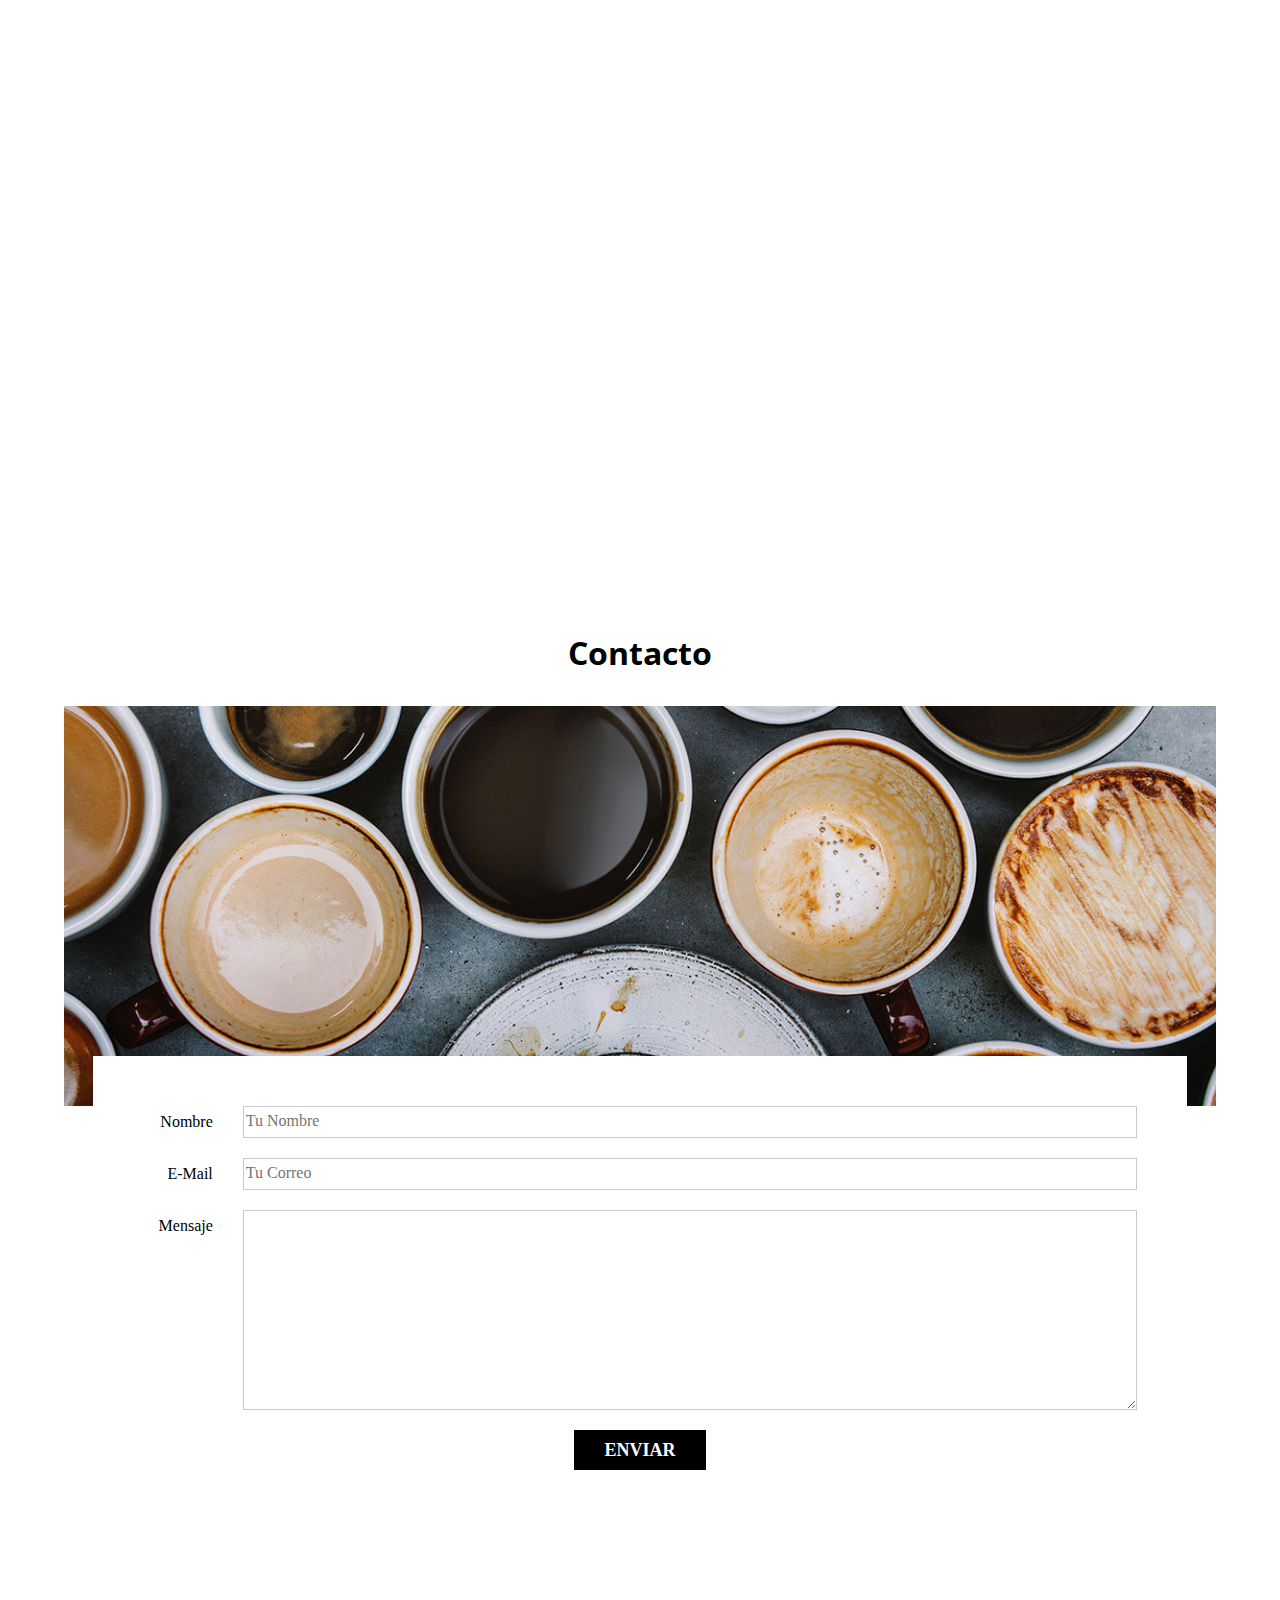
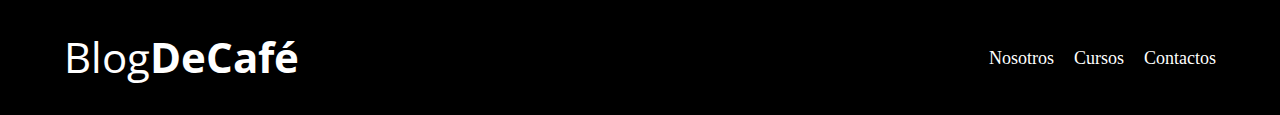
==== html/contacto.html @ 38d92cc7 "update" ====
<!DOCTYPE html>
<html lang="es">
<head>
    <meta charset="UTF-8">
    <meta name="viewport" content="width=device-width, initial-scale=1.0">

    <link rel="preload" href="../css/normalize.css" as="style">
    <link rel="stylesheet" href="../css/normalize.css">

    <link href="https://fonts.googleapis.com/css2?family=Open+Sans&family=PT+Sans:wght@400;700&display=swap" rel="stylesheet">

    <link rel="preload" href="../css/style.css" as="style">
    <link rel="stylesheet" href="../css/style.css">

    <title>Cursos</title>
</head>

<body>

    <header class="header">

        <div class="contenedor">
            <div class="barra">
                <a class="logo" href="../index.html">
                    <h1 class="logo__nombre no-margin centrar-texto">Blog<span class="logo__bold">DeCafé</span></h1>
                </a>

                <nav class="navegacion">
                    <a href="/html/nosotros.html" class="navegacion__enlace">Nosotros</a>
                    <a href="/html/cursos.html" class="navegacion__enlace">Cursos</a>
                    <a href="/html/contacto.html" class="navegacion__enlace">Contactos</a>
                </nav >
            </div>
        </div>

        <div class="header__texto">
            <h2 class="no-margin">Blog de café con concejos y cursos</h2>
            <p class="no-margin"> Aprende de los expertos con las mejores recetas y concejos </p>

        </div>
    </header>

    <div class="contenedor">
        <h3 class="centrar-texto">Contacto</h3>

        <div class="contacto-bg"></div>
            <form class="formulario">
                <div class="campo">
                    <label class="campo__label" for="nombre">Nombre</label>
                    <input class="campo__field" type="text" 
                           placeholder="Tu Nombre" 
                           id="nombre">
                </div>
                <div class="campo">
                    <label class="campo__label" for="email">E-Mail</label>
                    <input class="campo__field" 
                           type="email" 
                           placeholder="Tu Correo" 
                           id="email">
                </div>
                <div class="campo">
                    <label class="campo__label" for="mensaje">Mensaje</label>
                    <Textarea class="campo__field campo__field--area" 
                              id="mensaje"></Textarea>
                </div>
                <div class="campo contacto__bt">
                    <input 
                        type="submit" 
                        value="Enviar" 
                        class="boton boton-primario">
                </div>
            </form>


        

    </div>

    <footer class="footer">
        <div class="contenedor">
            <div class="barra">
                <a class="logo" href="../index.html">
                    <h1 class="logo__nombre no-margin centrar-texto">Blog<span class="logo__bold">DeCafé</span></h1>
                </a>

                <nav class="navegacion">
                    <a href="/html/nosotros.html" class="navegacion__enlace">Nosotros</a>
                    <a href="/html/cursos.html" class="navegacion__enlace">Cursos</a>
                    <a href="/html/contacto.html" class="navegacion__enlace">Contactos</a>
                </nav >
            </div>
        </div>
    </footer>


    
</body>
</html>
---- css/style.css ----
/*CONFIGURACION POR DEFECTO*/
:root{
    --blanco:#FFFFFF;
    --negro:#000000;
    --gris:#2929293f;
    --color1:#784D3C;
    
    --fuenteEncabezado: 'Open Sans', sans-serif;
    --fuenteParrafos: 'PT Sans' sans-serif;
}

html{
    box-sizing: border-box;
    font-size: 62.5%; /*1 REM = 10P X*/
}

*, *:before, *:after{
    box-sizing: inherit;
}

body{
    font-family: var(--fuenteParrafos);
    font-size: 1.6rem;
    line-height: 2;
}

/*CONFIGURACIONES GLOBALES */
.contenedor{
    /* max-width: 120rem;
    width: 90%; */
    width: min(90%, 120rem);

    margin: 0 auto;
}

a{
    text-decoration: none;
}

h1, h2, h3, h4{
    font-family: var(--fuenteEncabezado);
    line-height: 1.3;
}

h1{
    font-size: 4.2rem;
}

h2{
    font-size: 4rem;
}

h3{
    font-size: 3.2rem;
}

h4{
    font-size: 2.8rem;
}

img{
    max-width: 100%;
}

/* UTILIDADES */
.no-margin{
    margin: 0;
}

.no-padding{
    padding: 0;
}

.centrar-texto{
    text-align: center;
}

/*ENCABEZADO*/

/* DEBE TENER EL MODERNIZE PARA VER COMPATIBILIDAD */
.webp .header{ /*SI ES COMPATIBLE CON WEBP*/
    background-image: url(../img/banner.webp);  
}

.no-webp .header{/*NO ES COMPATIBLE CON WEBP*/
    background-image: url(../img/banner.jpg);  
}

.header{
    height: 60rem;
    background-size: cover;
    background-repeat: no-repeat;
    background-position: center center;
}

.header__texto{
    text-align: center;
    color: var(--blanco);
    margin-top: 5rem;
}

@media (min-width:768px){
    .header__texto{
        margin-top: 15rem;
    }
}

.barra{
padding-top: 3rem;
}

@media (min-width:768px){
    .barra{
       display: flex;
        justify-content: space-between;
        align-items: center;
    }
}

.logo{
    color: var(--blanco);
}
.logo__nombre{
    font-weight: 400;
}

.logo__bold{
    font-weight: 700;
}

@media (min-width:768px){
    .navegacion{
       display: flex;
       gap: 2rem;
    }
}

.navegacion__enlace{
    display: block;
    text-align: center;
    font-size: 1.8rem;
    color: var(--blanco);
}

@media (min-width:768px){
    .contenido-principal{
       display: grid;
       grid-template-columns: 2fr 1fr;
       column-gap: 4rem;
    }
}

.entrada{
    border-bottom: 2px solid var(--gris);
    margin-bottom: 2rem;
}

.entrada:last-of-type{  /* ELIMINA LO ULTIMO - LINEA */
    border: none;
    margin-bottom: 0;
}

.boton{
    display: block;
    font-family: var(--fuenteParrafos);
    color: var(--blanco);
    text-align: center;
    padding: 1rem 3rem;
    font-size: 1.8rem;
    text-transform: uppercase;
    font-weight: 700;
    margin-bottom: 2rem;
    border: none;
}

@media (min-width:768px){
    .boton{
       display: inline-block;
    }
}

.boton:hover{
    cursor: pointer;
}

.boton-primario{
    background-color: var(--negro);
}

.boton-secundario{
    background-color: var(--color1);
}

.cursos{
    list-style: none;
}

.widget-curso{
border-bottom: 1px solid var(--gris);
}

.widget-curso:last-of-type{
    border: none;
    margin-bottom: 0;
}

.widget-curso__label{
    font-family: var(--fuenteEncabezado);
    font-weight: bold;

}

.widget-curso__info{
    font-weight: normal;

}

.widget-curso__label,
.widget-curso__info{
    font-size: 2rem;
}

/* PIE DE PAGINA */
.footer{
    background-color: var(--negro);
    padding-bottom: 3rem;
    margin-top: 4rem;
}


/* SOBRE NOSOTROS------------------------ */

@media (min-width:768px){
    .nosotros{
        display: flex;
        /* gap: 2rem; --NO SOPORTA EN MAC*/
        justify-content: space-between;
    }

    .nosotros__imagen,
    .nosotros__informacion{
        /* flex-basis: 50%; --NO SOPORTA EN MAC*/
        flex-basis: calc(50% - 2rem);

    }
    
    .nosotros__informacion{
        text-align: justify;
    }

    /* .nosotros{     --METODO 2
        display: grid;
        grid-template-columns: repeat(2,1fr);
        column-gap: 2rem;
    } */

}


/* PAGINA DE CURSOS */

.curso{
    padding: 3rem 0;
    border-bottom: 1px solid var(--gris);
}

@media (min-width:768px){
    .curso{
        display: grid;
        grid-template-columns: 1fr 2fr;
        column-gap: 4rem;
    }
}

.curso:last-of-type{
    border: none;
}

.curso__label{
    font-family: var(--fuenteEncabezado);
    font-weight: bold;

}

.curso__info{
    font-weight: normal;

}

.curso__label,
.curso__info{
    font-size: 2rem;
}

.curso__descripcion{
    text-align: justify;
}

/* PAGINA ENTRADA */

.entrada__informacion{
    text-align: justify;
}

/* PAGINA CONTACTO */
.contacto-bg{
    background-image: url(../img/contacto.jpg);
    height: 40rem;
    background-size: cover;
    background-repeat: no-repeat;
}

.formulario{
    background-color: var(--blanco);
    margin: -5rem auto 0 auto;
    width: 95%;
    padding: 5rem;
}

.campo{
    display: flex;
    margin-bottom: 2rem;
    
}

.campo__label{
    flex: 0 0 10rem;
    text-align: right;
    padding-right: 3rem;

}

.campo__field{
    flex: 1;
    border: 1px solid var(--gris);
}

.campo__field--area{
    height: 20rem;
}

.contacto__bt{
    justify-content: center;
}
---- css/style.css ----
/*CONFIGURACION POR DEFECTO*/
:root{
    --blanco:#FFFFFF;
    --negro:#000000;
    --gris:#2929293f;
    --color1:#784D3C;
    
    --fuenteEncabezado: 'Open Sans', sans-serif;
    --fuenteParrafos: 'PT Sans' sans-serif;
}

html{
    box-sizing: border-box;
    font-size: 62.5%; /*1 REM = 10P X*/
}

*, *:before, *:after{
    box-sizing: inherit;
}

body{
    font-family: var(--fuenteParrafos);
    font-size: 1.6rem;
    line-height: 2;
}

/*CONFIGURACIONES GLOBALES */
.contenedor{
    /* max-width: 120rem;
    width: 90%; */
    width: min(90%, 120rem);

    margin: 0 auto;
}

a{
    text-decoration: none;
}

h1, h2, h3, h4{
    font-family: var(--fuenteEncabezado);
    line-height: 1.3;
}

h1{
    font-size: 4.2rem;
}

h2{
    font-size: 4rem;
}

h3{
    font-size: 3.2rem;
}

h4{
    font-size: 2.8rem;
}

img{
    max-width: 100%;
}

/* UTILIDADES */
.no-margin{
    margin: 0;
}

.no-padding{
    padding: 0;
}

.centrar-texto{
    text-align: center;
}

/*ENCABEZADO*/

/* DEBE TENER EL MODERNIZE PARA VER COMPATIBILIDAD */
.webp .header{ /*SI ES COMPATIBLE CON WEBP*/
    background-image: url(../img/banner.webp);  
}

.no-webp .header{/*NO ES COMPATIBLE CON WEBP*/
    background-image: url(../img/banner.jpg);  
}

.header{
    height: 60rem;
    background-size: cover;
    background-repeat: no-repeat;
    background-position: center center;
}

.header__texto{
    text-align: center;
    color: var(--blanco);
    margin-top: 5rem;
}

@media (min-width:768px){
    .header__texto{
        margin-top: 15rem;
    }
}

.barra{
padding-top: 3rem;
}

@media (min-width:768px){
    .barra{
       display: flex;
        justify-content: space-between;
        align-items: center;
    }
}

.logo{
    color: var(--blanco);
}
.logo__nombre{
    font-weight: 400;
}

.logo__bold{
    font-weight: 700;
}

@media (min-width:768px){
    .navegacion{
       display: flex;
       gap: 2rem;
    }
}

.navegacion__enlace{
    display: block;
    text-align: center;
    font-size: 1.8rem;
    color: var(--blanco);
}

@media (min-width:768px){
    .contenido-principal{
       display: grid;
       grid-template-columns: 2fr 1fr;
       column-gap: 4rem;
    }
}

.entrada{
    border-bottom: 2px solid var(--gris);
    margin-bottom: 2rem;
}

.entrada:last-of-type{  /* ELIMINA LO ULTIMO - LINEA */
    border: none;
    margin-bottom: 0;
}

.boton{
    display: block;
    font-family: var(--fuenteParrafos);
    color: var(--blanco);
    text-align: center;
    padding: 1rem 3rem;
    font-size: 1.8rem;
    text-transform: uppercase;
    font-weight: 700;
    margin-bottom: 2rem;
    border: none;
}

@media (min-width:768px){
    .boton{
       display: inline-block;
    }
}

.boton:hover{
    cursor: pointer;
}

.boton-primario{
    background-color: var(--negro);
}

.boton-secundario{
    background-color: var(--color1);
}

.cursos{
    list-style: none;
}

.widget-curso{
border-bottom: 1px solid var(--gris);
}

.widget-curso:last-of-type{
    border: none;
    margin-bottom: 0;
}

.widget-curso__label{
    font-family: var(--fuenteEncabezado);
    font-weight: bold;

}

.widget-curso__info{
    font-weight: normal;

}

.widget-curso__label,
.widget-curso__info{
    font-size: 2rem;
}

/* PIE DE PAGINA */
.footer{
    background-color: var(--negro);
    padding-bottom: 3rem;
    margin-top: 4rem;
}


/* SOBRE NOSOTROS------------------------ */

@media (min-width:768px){
    .nosotros{
        display: flex;
        /* gap: 2rem; --NO SOPORTA EN MAC*/
        justify-content: space-between;
    }

    .nosotros__imagen,
    .nosotros__informacion{
        /* flex-basis: 50%; --NO SOPORTA EN MAC*/
        flex-basis: calc(50% - 2rem);

    }
    
    .nosotros__informacion{
        text-align: justify;
    }

    /* .nosotros{     --METODO 2
        display: grid;
        grid-template-columns: repeat(2,1fr);
        column-gap: 2rem;
    } */

}


/* PAGINA DE CURSOS */

.curso{
    padding: 3rem 0;
    border-bottom: 1px solid var(--gris);
}

@media (min-width:768px){
    .curso{
        display: grid;
        grid-template-columns: 1fr 2fr;
        column-gap: 4rem;
    }
}

.curso:last-of-type{
    border: none;
}

.curso__label{
    font-family: var(--fuenteEncabezado);
    font-weight: bold;

}

.curso__info{
    font-weight: normal;

}

.curso__label,
.curso__info{
    font-size: 2rem;
}

.curso__descripcion{
    text-align: justify;
}

/* PAGINA ENTRADA */

.entrada__informacion{
    text-align: justify;
}

/* PAGINA CONTACTO */
.contacto-bg{
    background-image: url(../img/contacto.jpg);
    height: 40rem;
    background-size: cover;
    background-repeat: no-repeat;
}

.formulario{
    background-color: var(--blanco);
    margin: -5rem auto 0 auto;
    width: 95%;
    padding: 5rem;
}

.campo{
    display: flex;
    margin-bottom: 2rem;
    
}

.campo__label{
    flex: 0 0 10rem;
    text-align: right;
    padding-right: 3rem;

}

.campo__field{
    flex: 1;
    border: 1px solid var(--gris);
}

.campo__field--area{
    height: 20rem;
}

.contacto__bt{
    justify-content: center;
}
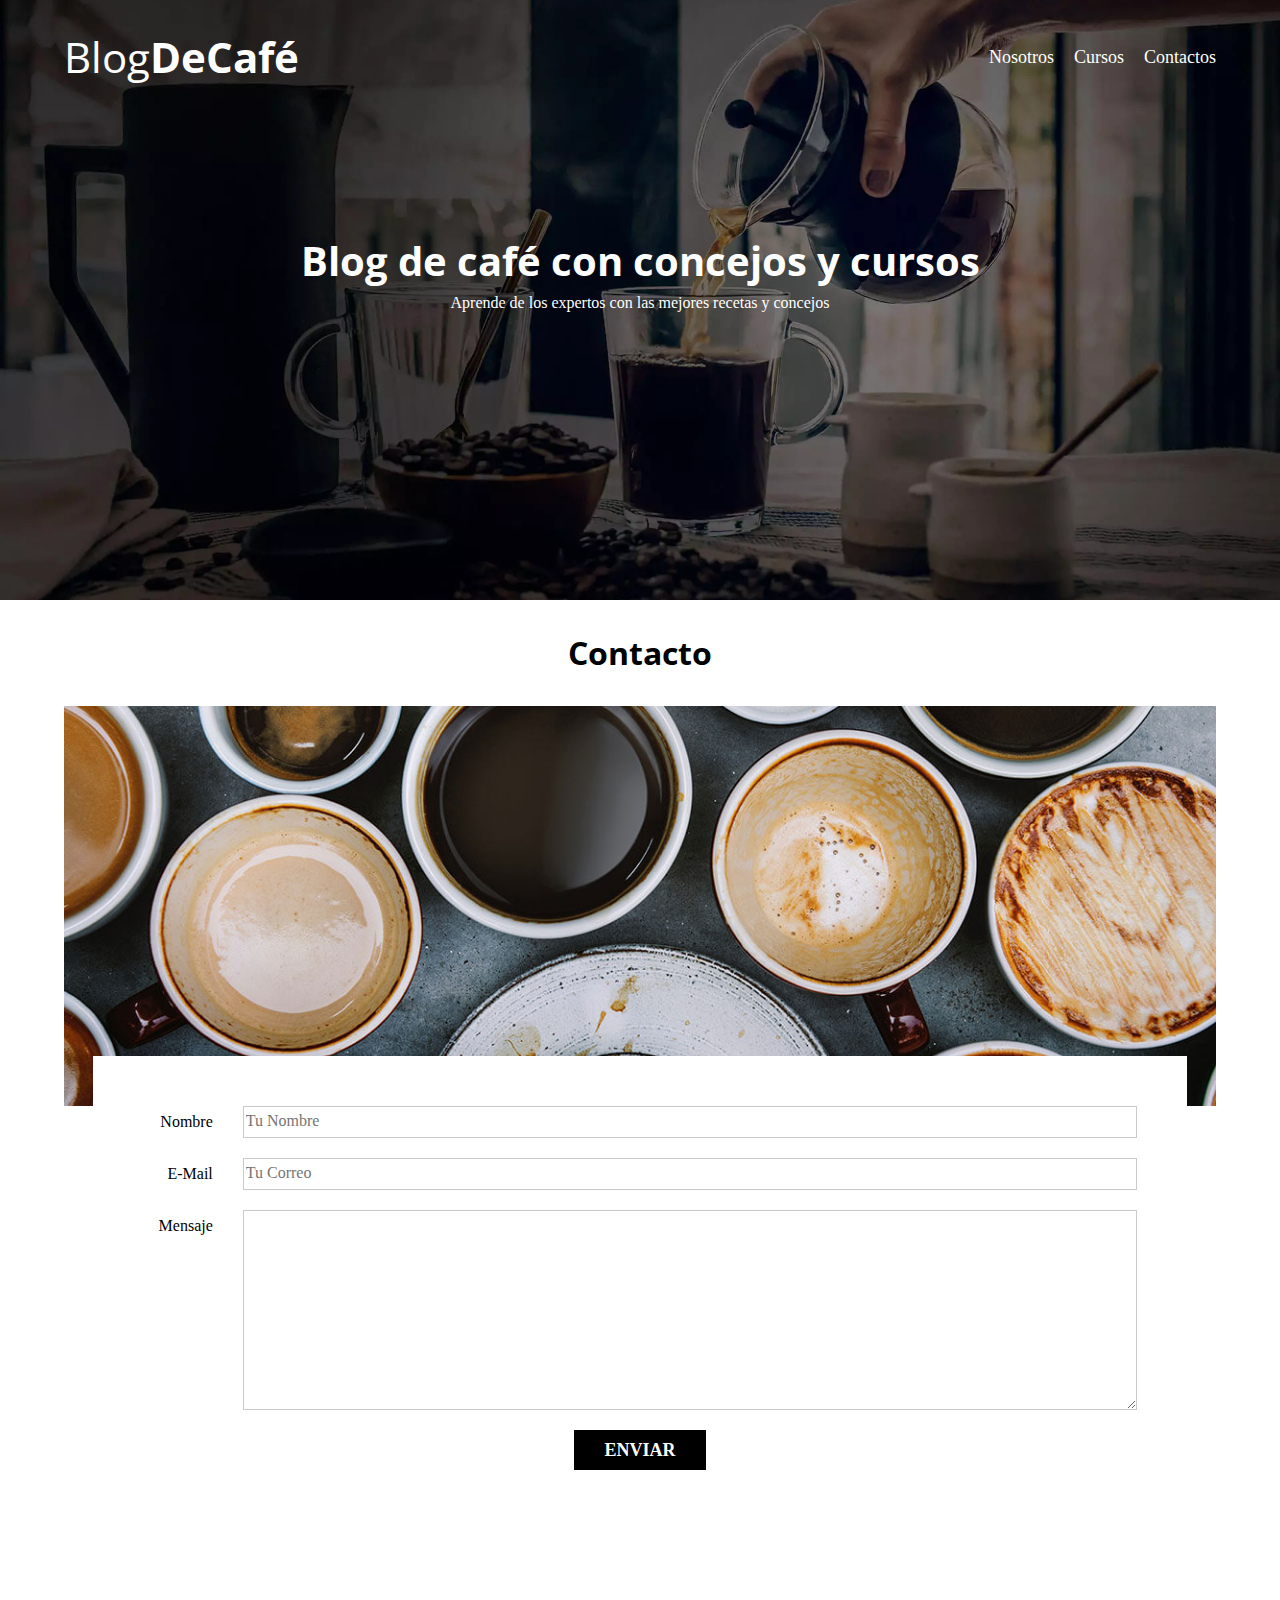
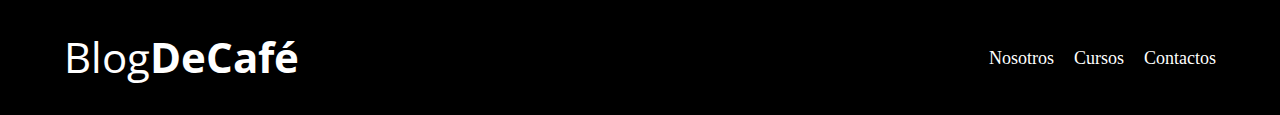
==== commit 3504e5be: "update" ====
--- a/html/contacto.html
+++ b/html/contacto.html
@@ -93,6 +93,6 @@
     </footer>
 
 
-    
+    <script src="/js/modernize.js"></script>
 </body>
 </html>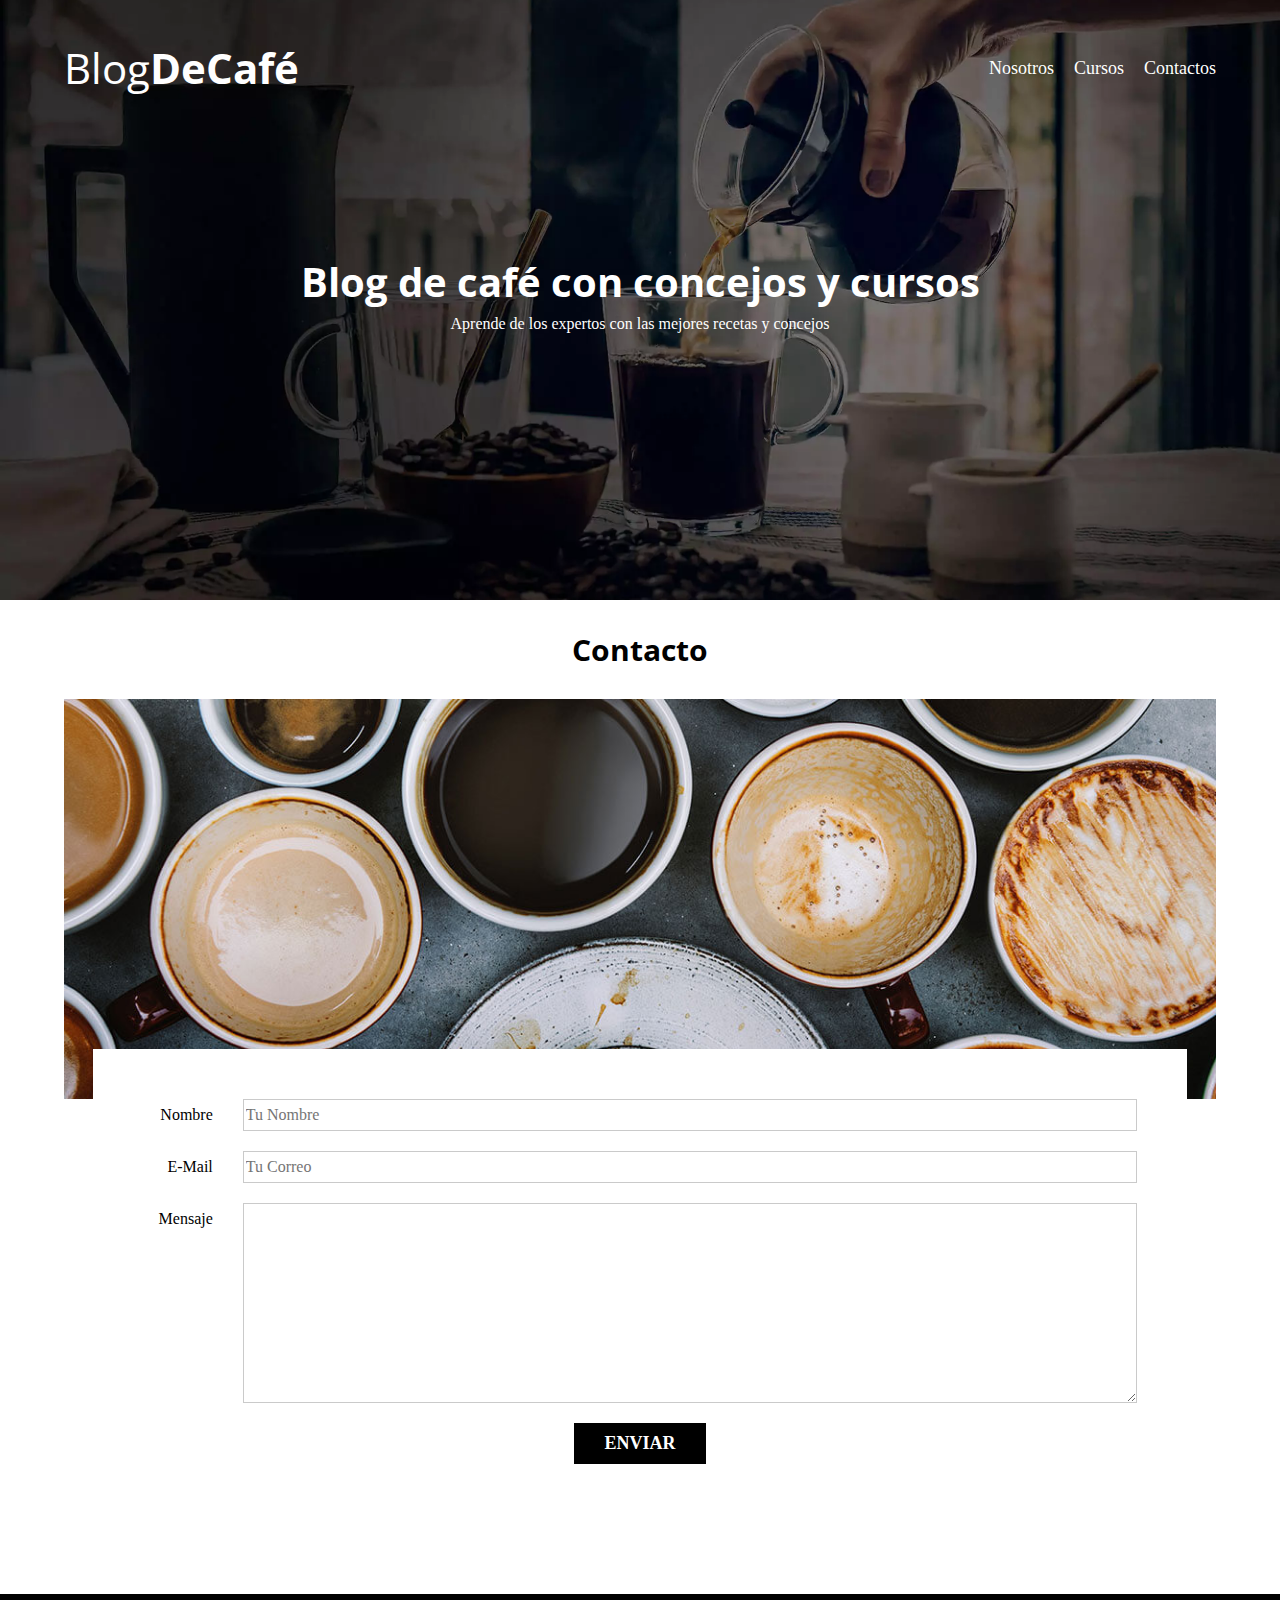
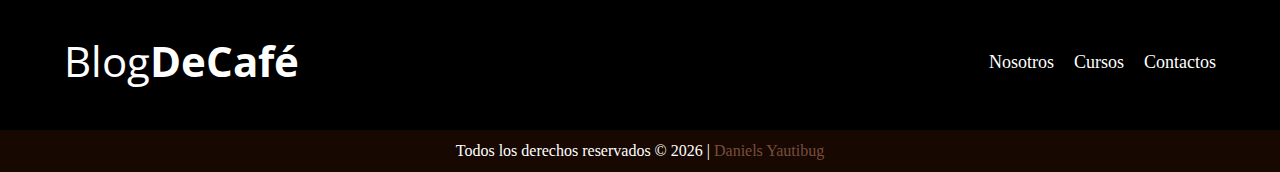
==== commit 008bad56: "update" ====
--- a/html/contacto.html
+++ b/html/contacto.html
@@ -26,9 +26,9 @@
                 </a>
 
                 <nav class="navegacion">
-                    <a href="/html/nosotros.html" class="navegacion__enlace">Nosotros</a>
-                    <a href="/html/cursos.html" class="navegacion__enlace">Cursos</a>
-                    <a href="/html/contacto.html" class="navegacion__enlace">Contactos</a>
+                    <a href="/PaguinaWeb_Proyecto_3/html/nosotros.html" class="navegacion__enlace">Nosotros</a>
+                    <a href="/PaguinaWeb_Proyecto_3/html/cursos.html" class="navegacion__enlace">Cursos</a>
+                    <a href="/PaguinaWeb_Proyecto_3/html/contacto.html" class="navegacion__enlace">Contactos</a>
                 </nav >
             </div>
         </div>
@@ -84,15 +84,19 @@
                 </a>
 
                 <nav class="navegacion">
-                    <a href="/html/nosotros.html" class="navegacion__enlace">Nosotros</a>
-                    <a href="/html/cursos.html" class="navegacion__enlace">Cursos</a>
-                    <a href="/html/contacto.html" class="navegacion__enlace">Contactos</a>
+                    <a href="/PaguinaWeb_Proyecto_3/html/nosotros.html" class="navegacion__enlace">Nosotros</a>
+                    <a href="/PaguinaWeb_Proyecto_3/html/cursos.html" class="navegacion__enlace">Cursos</a>
+                    <a href="/PaguinaWeb_Proyecto_3/html/contacto.html" class="navegacion__enlace">Contactos</a>
                 </nav >
             </div>
         </div>
     </footer>
+    <div class="footer-container-2">
+        <div id="app"></div>
+    </div>
 
+    <script src="../js/modernize.js"></script>
+    <script src="../js/script.js"></script>
 
-    <script src="/js/modernize.js"></script>
 </body>
 </html>--- a/css/style.css
+++ b/css/style.css
@@ -51,7 +51,7 @@
 }
 
 h3{
-    font-size: 3.2rem;
+    font-size: 3rem;
 }
 
 h4{
@@ -128,6 +128,10 @@
     font-weight: 700;
 }
 
+.navegacion{
+    padding: 2rem 0;
+ }
+
 @media (min-width:768px){
     .navegacion{
        display: flex;
@@ -150,14 +154,33 @@
     }
 }
 
+.blog h3{
+text-align: center;
+}
+
 .entrada{
+    display: flex;
+    flex-direction: column;
     border-bottom: 2px solid var(--gris);
     margin-bottom: 2rem;
+    justify-content: center;
+    align-items: center;
+    gap: 2rem;
 }
 
 .entrada:last-of-type{  /* ELIMINA LO ULTIMO - LINEA */
     border: none;
     margin-bottom: 0;
+}
+
+.entrada__imagen{
+    display: flex;
+    justify-content: center;
+    align-items: center;
+}
+.entrada__imagen img{
+    width: 50%;
+    border-radius: 20px;
 }
 
 .boton{
@@ -235,6 +258,7 @@
         display: flex;
         /* gap: 2rem; --NO SOPORTA EN MAC*/
         justify-content: space-between;
+        align-items: center;
     }
 
     .nosotros__imagen,
@@ -299,8 +323,14 @@
 /* PAGINA ENTRADA */
 
 .entrada__informacion{
+    display: flex;
+    flex-direction: column;
+    justify-content: center;
+    align-items: center;
     text-align: justify;
-}
+    width: 80%;
+}
+
 
 /* PAGINA CONTACTO */
 .contacto-bg{
@@ -333,6 +363,7 @@
 .campo__field{
     flex: 1;
     border: 1px solid var(--gris);
+    width: 100%;
 }
 
 .campo__field--area{
@@ -343,11 +374,35 @@
     justify-content: center;
 }
 
-
-
-
-
-
-
-
-
+/* FOOTER 2 */
+.footer-container-2{
+    display: flex;
+    justify-content: center;
+    align-items: center;
+    padding: 0.5rem 3vw ;
+    background-color: rgb(23, 9, 2);
+
+}
+
+.footer-container-2 button{
+    background-color: transparent;
+    padding: 0; 
+    margin: 0;
+    border: none;
+    color: var(--color1)
+}
+.footer-container-2 button:hover{
+    cursor: pointer;
+}
+
+.footer-container-2 p{
+    font-family: var(fuente_hack);
+    text-align: center;
+    color: #ffffff;
+    margin: 0;
+}
+
+
+
+
+
--- a/css/style.css
+++ b/css/style.css
@@ -51,7 +51,7 @@
 }
 
 h3{
-    font-size: 3.2rem;
+    font-size: 3rem;
 }
 
 h4{
@@ -128,6 +128,10 @@
     font-weight: 700;
 }
 
+.navegacion{
+    padding: 2rem 0;
+ }
+
 @media (min-width:768px){
     .navegacion{
        display: flex;
@@ -150,14 +154,33 @@
     }
 }
 
+.blog h3{
+text-align: center;
+}
+
 .entrada{
+    display: flex;
+    flex-direction: column;
     border-bottom: 2px solid var(--gris);
     margin-bottom: 2rem;
+    justify-content: center;
+    align-items: center;
+    gap: 2rem;
 }
 
 .entrada:last-of-type{  /* ELIMINA LO ULTIMO - LINEA */
     border: none;
     margin-bottom: 0;
+}
+
+.entrada__imagen{
+    display: flex;
+    justify-content: center;
+    align-items: center;
+}
+.entrada__imagen img{
+    width: 50%;
+    border-radius: 20px;
 }
 
 .boton{
@@ -235,6 +258,7 @@
         display: flex;
         /* gap: 2rem; --NO SOPORTA EN MAC*/
         justify-content: space-between;
+        align-items: center;
     }
 
     .nosotros__imagen,
@@ -299,8 +323,14 @@
 /* PAGINA ENTRADA */
 
 .entrada__informacion{
+    display: flex;
+    flex-direction: column;
+    justify-content: center;
+    align-items: center;
     text-align: justify;
-}
+    width: 80%;
+}
+
 
 /* PAGINA CONTACTO */
 .contacto-bg{
@@ -333,6 +363,7 @@
 .campo__field{
     flex: 1;
     border: 1px solid var(--gris);
+    width: 100%;
 }
 
 .campo__field--area{
@@ -343,11 +374,35 @@
     justify-content: center;
 }
 
-
-
-
-
-
-
-
-
+/* FOOTER 2 */
+.footer-container-2{
+    display: flex;
+    justify-content: center;
+    align-items: center;
+    padding: 0.5rem 3vw ;
+    background-color: rgb(23, 9, 2);
+
+}
+
+.footer-container-2 button{
+    background-color: transparent;
+    padding: 0; 
+    margin: 0;
+    border: none;
+    color: var(--color1)
+}
+.footer-container-2 button:hover{
+    cursor: pointer;
+}
+
+.footer-container-2 p{
+    font-family: var(fuente_hack);
+    text-align: center;
+    color: #ffffff;
+    margin: 0;
+}
+
+
+
+
+
